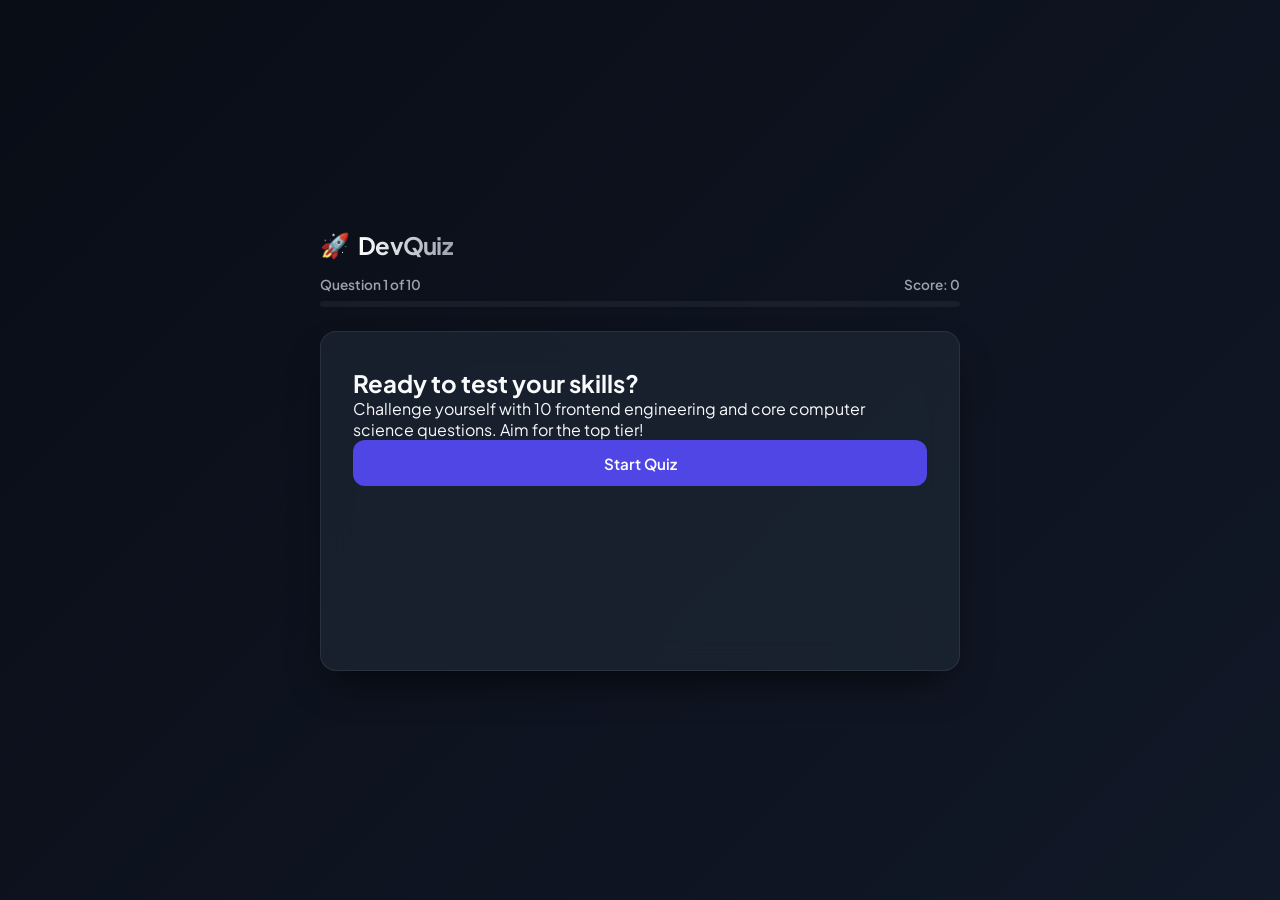
==== JS_DEMOS/Quiz-App/index.html @ 0dc33102 "app pushed" ====
<!DOCTYPE html>
<html lang="en">
<head>
  <meta charset="UTF-8">
  <meta name="viewport" content="width=device-width, initial-scale=1.0">
  <title>DevQuiz // Master the Frontend</title>
  <link rel="preconnect" href="https://fonts.googleapis.com">
  <link rel="preconnect" href="https://fonts.gstatic.com" crossorigin>
  <link href="https://fonts.googleapis.com/css2?family=Plus+Jakarta+Sans:wght@400;500;600;700&display=swap" rel="stylesheet">
  <link rel="stylesheet" href="style.css">
</head>
<body>

  <div class="quiz-container">
    <header class="quiz-header">
      <div class="brand">
        <span class="brand-icon">🚀</span>
        <h1>DevQuiz</h1>
      </div>
      <div id="quiz-progress-panel">
        <div class="progress-meta">
          <span id="question-counter">Question 1 of 10</span>
          <span id="score-counter">Score: 0</span>
        </div>
        <div class="progress-bar-bg">
          <div id="progress-bar-fill" style="width: 0%"></div>
        </div>
      </div>
    </header>

    <main class="quiz-card" id="quiz-card">
      <div id="start-screen" class="screen active">
        <h2>Ready to test your skills?</h2>
        <p>Challenge yourself with 10 frontend engineering and core computer science questions. Aim for the top tier!</p>
        <button id="start-btn" class="btn btn-primary">Start Quiz</button>
      </div>

      <div id="question-screen" class="screen">
        <h3 id="question-text" class="question-text">Question text goes here?</h3>
        <div id="options-container" class="options-container">
          </div>
        <div class="screen-footer">
          <p id="feedback-message" class="feedback-message"></p>
          <button id="next-btn" class="btn btn-primary hidden">Next Question</button>
        </div>
      </div>

      <div id="result-screen" class="screen">
        <div class="result-icon" id="result-icon">🏆</div>
        <h2 id="result-title">Quiz Completed!</h2>
        <p id="result-score-text" class="result-score-text">You scored 0 out of 10</p>
        <p id="result-motivation" class="result-motivation">Motivational text goes here.</p>
        <button id="restart-btn" class="btn btn-secondary">Try Again</button>
      </div>
    </main>
  </div>

  <script src="script.js"></script>
</body>
</html>
---- JS_DEMOS/Quiz-App/style.css ----
:root {
  --bg-gradient: linear-gradient(135deg, #090d16 0%, #111827 100%);
  --card-bg: rgba(31, 41, 55, 0.65);
  --glass-border: rgba(255, 255, 255, 0.08);
  --glass-highlight: rgba(255, 255, 255, 0.04);
  
  --text-main: #f9fafb;
  --text-muted: #9ca3af;
  
  --primary: #4f46e5;
  --primary-hover: #4338ca;
  --success: #10b981;
  --error: #ef4444;
  
  --radius-lg: 16px;
  --radius-md: 12px;
  --transition: all 0.25s cubic-bezier(0.4, 0, 0.2, 1);
}

* {
  box-sizing: border-box;
  margin: 0;
  padding: 0;
}

body {
  font-family: 'Plus Jakarta Sans', sans-serif;
  background: var(--bg-gradient);
  color: var(--text-main);
  min-height: 100vh;
  display: flex;
  justify-content: center;
  align-items: center;
  padding: 1.5rem;
}

/* ==========================================================================
   2. LAYOUT & CONTAINERS
   ========================================================================== */
.quiz-container {
  width: 100%;
  max-width: 640px;
  display: flex;
  flex-direction: column;
  gap: 1.5rem;
}

.quiz-header {
  display: flex;
  flex-direction: column;
  gap: 1rem;
}

.brand {
  display: flex;
  align-items: center;
  gap: 0.5rem;
}

.brand-icon {
  font-size: 1.5rem;
}

.brand h1 {
  font-size: 1.5rem;
  font-weight: 700;
  letter-spacing: -0.03em;
  background: linear-gradient(to right, #fff, var(--text-muted));
  -webkit-background-clip: text;
  -webkit-text-fill-color: transparent;
}

/* Progress HUD */
.progress-meta {
  display: flex;
  justify-content: space-between;
  font-size: 0.85rem;
  font-weight: 600;
  color: var(--text-muted);
  margin-bottom: 0.5rem;
}

.progress-bar-bg {
  background: rgba(255, 255, 255, 0.05);
  border-radius: 20px;
  height: 6px;
  overflow: hidden;
}

#progress-bar-fill {
  background: linear-gradient(90deg, #6366f1, var(--primary));
  height: 100%;
  width: 0%;
  transition: width 0.4s ease;
}

/* ==========================================================================
   3. CARD & SCREENS MANAGEMENT
   ========================================================================== */
.quiz-card {
  background: var(--card-bg);
  border: 1px solid var(--glass-border);
  border-radius: var(--radius-lg);
  padding: 2.25rem 2rem;
  backdrop-filter: blur(16px);
  -webkit-backdrop-filter: blur(16px);
  box-shadow: 0 20px 40px -15px rgba(0, 0, 0, 0.7);
  min-height: 340px;
  display: flex;
  flex-direction: column;
}

.screen {
  display: none;
  flex-direction: column;
  height: 100%;
  flex-grow: 1;
}

.screen.active {
  display: flex;
  animation: fadeIn 0.35s ease-out;
}

/* Question Content */
.question-text {
  font-size: 1.25rem;
  font-weight: 600;
  line-height: 1.5;
  margin-bottom: 1.75rem;
}

.options-container {
  display: flex;
  flex-direction: column;
  gap: 0.75rem;
  flex-grow: 1;
}

/* ==========================================================================
   4. BUTTONS & INTERACTIVE ELEMENTS
   ========================================================================== */
.btn {
  font-family: inherit;
  font-size: 0.95rem;
  font-weight: 600;
  padding: 0.85rem 1.5rem;
  border-radius: var(--radius-md);
  border: none;
  cursor: pointer;
  transition: var(--transition);
  display: inline-flex;
  justify-content: center;
  align-items: center;
}

.btn-primary {
  background: var(--primary);
  color: #ffffff;
}

.btn-primary:hover:not(:disabled) {
  background: var(--primary-hover);
  transform: translateY(-1px);
}

.btn-secondary {
  background: rgba(255, 255, 255, 0.08);
  color: var(--text-main);
  border: 1px solid var(--glass-border);
}

.btn-secondary:hover {
  background: rgba(255, 255, 255, 0.15);
}

/* Choice Buttons */
.option-btn {
  background: var(--glass-highlight);
  border: 1px solid var(--glass-border);
  color: var(--text-main);
  text-align: left;
  padding: 1rem 1.25rem;
  border-radius: var(--radius-md);
  font-family: inherit;
  font-size: 0.95rem;
  font-weight: 500;
  cursor: pointer;
  transition: var(--transition);
  position: relative;
  overflow: hidden;
}

.option-btn:hover:not(:disabled) {
  background: rgba(255, 255, 255, 0.08);
  border-color: rgba(255, 255, 255, 0.2);
  transform: translateX(4px);
}

/* Answer States */
.option-btn.correct {
  background: rgba(16, 185, 129, 0.15) !important;
  border-color: var(--success) !important;
  color: #d1fae5;
  font-weight: 600;
}

.option-btn.incorrect {
  background: rgba(239, 68, 68, 0.15) !important;
  border-color: var(--error) !important;
  color: #fee2e2;
}

.option-btn:disabled {
  cursor: not-allowed;
  opacity: 0.6;
}

/* ==========================================================================
   5. SCREEN FOOTER & STATUSES
   ========================================================================== */
.screen-footer {
  margin-top: 1.75rem;
  display: flex;
  justify-content: space-between;
  align-items: center;
  min-height: 44px;
}

.feedback-message {
  font-weight: 600;
  font-size: 0.95rem;
}

.feedback-message.correct-text { color: var(--success); }
.feedback-message.incorrect-text { color: var(--error); }

/* Result Layout */
#result-screen {
  text-align: center;
  align-items: center;
  justify-content: center;
  gap: 1rem;
}

.result-icon {
  font-size: 3.5rem;
  margin-bottom: 0.5rem;
}

.result-score-text {
  font-size: 1.5rem;
  font-weight: 700;
}

.result-motivation {
  color: var(--text-muted);
  font-size: 1rem;
  line-height: 1.5;
  max-width: 400px;
  margin-bottom: 1rem;
}

/* Utilities */
.hidden { display: none !important; }

@keyframes fadeIn {
  from { opacity: 0; transform: translateY(8px); }
  to { opacity: 1; transform: translateY(0); }
}

/* Mobile Responsiveness Rules */
@media (max-width: 480px) {
  body { padding: 1rem; }
  .quiz-card { padding: 1.5rem 1.25rem; }
  .question-text { font-size: 1.1rem; }
  .screen-footer { flex-direction: column; gap: 1rem; align-items: flex-start; }
  #next-btn { width: 100%; }
}
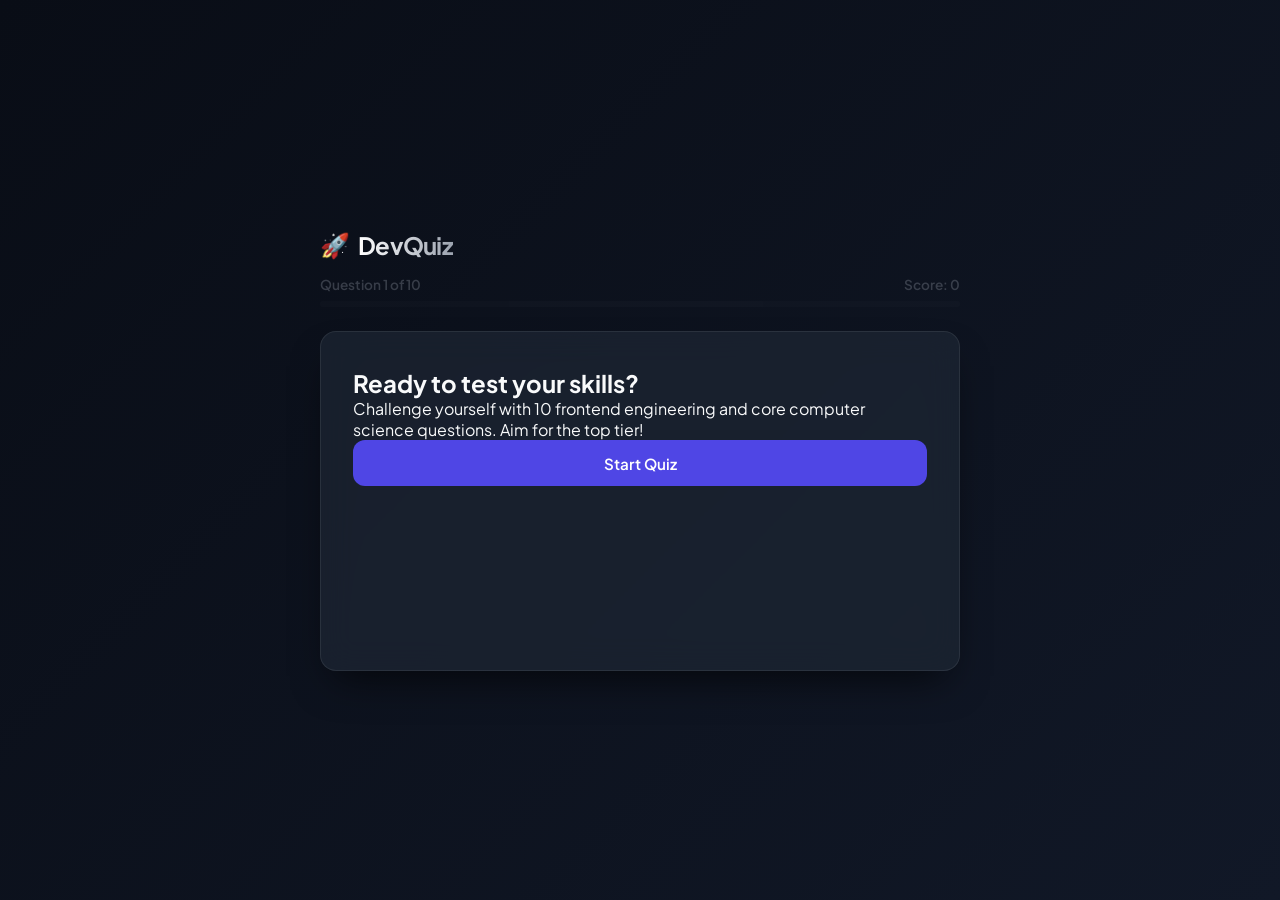
==== commit f99f5ce6: "script file added" ====
--- a/JS_DEMOS/Quiz-App/index.html
+++ b/JS_DEMOS/Quiz-App/index.html
@@ -55,6 +55,6 @@
     </main>
   </div>
 
-  <script src="script.js"></script>
+  <script src="app.js"></script>
 </body>
 </html>
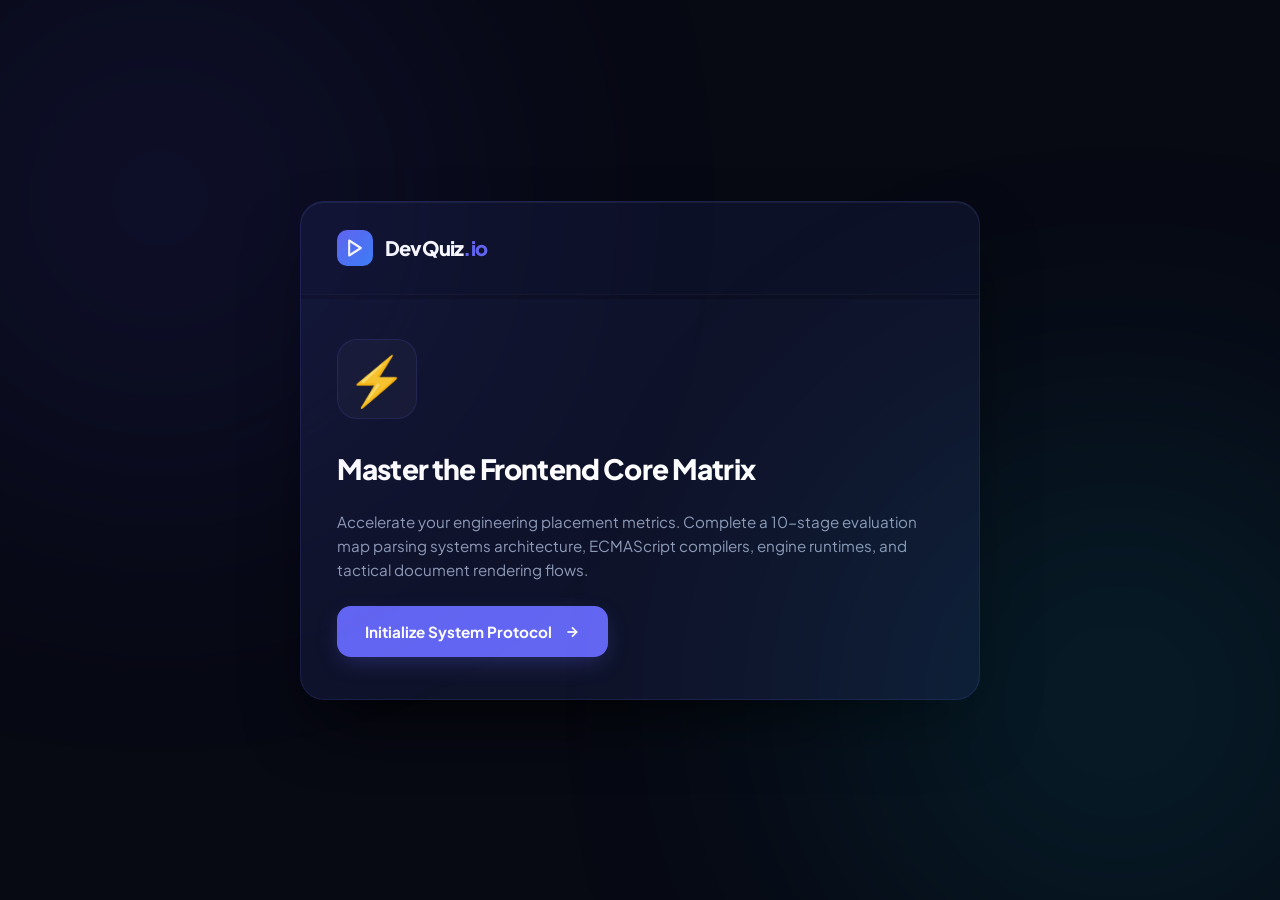
==== commit 7b2f3dc3: "ui imporved" ====
--- a/JS_DEMOS/Quiz-App/index.html
+++ b/JS_DEMOS/Quiz-App/index.html
@@ -3,58 +3,104 @@
 <head>
   <meta charset="UTF-8">
   <meta name="viewport" content="width=device-width, initial-scale=1.0">
-  <title>DevQuiz // Master the Frontend</title>
+  <title>DevQuiz Core // Engineering Assessment</title>
   <link rel="preconnect" href="https://fonts.googleapis.com">
   <link rel="preconnect" href="https://fonts.gstatic.com" crossorigin>
-  <link href="https://fonts.googleapis.com/css2?family=Plus+Jakarta+Sans:wght@400;500;600;700&display=swap" rel="stylesheet">
+  <link href="https://fonts.googleapis.com/css2?family=Plus+Jakarta+Sans:wght@400;500;600;700;800&family=JetBrains+Mono:wght@500;700&display=swap" rel="stylesheet">
   <link rel="stylesheet" href="style.css">
 </head>
 <body>
 
-  <div class="quiz-container">
-    <header class="quiz-header">
-      <div class="brand">
-        <span class="brand-icon">🚀</span>
-        <h1>DevQuiz</h1>
-      </div>
-      <div id="quiz-progress-panel">
-        <div class="progress-meta">
-          <span id="question-counter">Question 1 of 10</span>
-          <span id="score-counter">Score: 0</span>
+  <div id="aria-announcer" class="sr-only" aria-live="polite"></div>
+
+  <div class="app-stage">
+    <div class="glow-orb glow-1"></div>
+    <div class="glow-orb glow-2"></div>
+
+    <div class="quiz-window">
+      <header class="quiz-hud">
+        <div class="hud-brand">
+          <div class="logo-mark">
+            <svg width="20" height="20" viewBox="0 0 24 24" fill="none" stroke="currentColor" stroke-width="2.5" stroke-linecap="round" stroke-linejoin="round"><polygon points="5 3 19 12 5 21 5 3"></polygon></svg>
+          </div>
+          <span class="logo-text">DevQuiz<span class="text-accent">.io</span></span>
         </div>
-        <div class="progress-bar-bg">
-          <div id="progress-bar-fill" style="width: 0%"></div>
+        
+        <div id="hud-metrics" class="hud-metrics hidden">
+          <div class="metric-group">
+            <span class="metric-label">PROGRESS</span>
+            <span id="hud-counter" class="metric-value">01/10</span>
+          </div>
+          <div class="metric-divider"></div>
+          <div class="metric-group">
+            <span class="metric-label">SCORE</span>
+            <span id="hud-score" class="metric-value accent">000</span>
+          </div>
         </div>
-      </div>
-    </header>
+      </header>
 
-    <main class="quiz-card" id="quiz-card">
-      <div id="start-screen" class="screen active">
-        <h2>Ready to test your skills?</h2>
-        <p>Challenge yourself with 10 frontend engineering and core computer science questions. Aim for the top tier!</p>
-        <button id="start-btn" class="btn btn-primary">Start Quiz</button>
+      <div class="progress-track-wrapper">
+        <progress id="quiz-progress" value="0" max="100"></progress>
       </div>
 
-      <div id="question-screen" class="screen">
-        <h3 id="question-text" class="question-text">Question text goes here?</h3>
-        <div id="options-container" class="options-container">
+      <main class="quiz-viewport" id="quiz-viewport">
+        
+        <section id="start-screen" class="view-panel active" aria-labelledby="start-title">
+          <div class="hero-graphic">⚡</div>
+          <h2 id="start-title" class="view-title">Master the Frontend Core Matrix</h2>
+          <p class="view-description">Accelerate your engineering placement metrics. Complete a 10-stage evaluation map parsing systems architecture, ECMAScript compilers, engine runtimes, and tactical document rendering flows.</p>
+          <div class="cta-wrapper">
+            <button id="start-btn" class="btn btn-action">
+              <span>Initialize System Protocol</span>
+              <svg width="16" height="16" viewBox="0 0 24 24" fill="none" stroke="currentColor" stroke-width="2.5"><line x1="5" y1="12" x2="19" y2="12"></line><polyline points="12 5 19 12 12 19"></polyline></svg>
+            </button>
           </div>
-        <div class="screen-footer">
-          <p id="feedback-message" class="feedback-message"></p>
-          <button id="next-btn" class="btn btn-primary hidden">Next Question</button>
-        </div>
-      </div>
+        </section>
 
-      <div id="result-screen" class="screen">
-        <div class="result-icon" id="result-icon">🏆</div>
-        <h2 id="result-title">Quiz Completed!</h2>
-        <p id="result-score-text" class="result-score-text">You scored 0 out of 10</p>
-        <p id="result-motivation" class="result-motivation">Motivational text goes here.</p>
-        <button id="restart-btn" class="btn btn-secondary">Try Again</button>
-      </div>
-    </main>
+        <form id="question-screen" class="view-panel" onsubmit="event.preventDefault();">
+          <fieldset class="interactive-fieldset">
+            <legend id="question-text" class="question-prompt">Parsing system variables...</legend>
+            <div id="options-container" class="options-matrix">
+              </div>
+          </fieldset>
+
+          <footer class="viewport-footer">
+            <div id="feedback-tray" class="feedback-tray">
+              <span id="feedback-icon" class="feedback-icon"></span>
+              <p id="feedback-message" class="feedback-text" aria-live="polite"></p>
+            </div>
+            <button id="next-btn" type="button" class="btn btn-next hidden">
+              <span>Advance Phase</span>
+              <svg width="16" height="16" viewBox="0 0 24 24" fill="none" stroke="currentColor" stroke-width="2.5"><line x1="5" y1="12" x2="19" y2="12"></line><polyline points="12 5 19 12 12 19"></polyline></svg>
+            </button>
+          </footer>
+        </form>
+
+        <section id="result-screen" class="view-panel summary-layout" aria-labelledby="result-title">
+          <div id="result-badge-container" class="badge-emitter">
+            <div id="result-icon" class="metric-badge">🏆</div>
+          </div>
+          <h2 id="result-title" class="view-title">Evaluation Finalized</h2>
+          
+          <div class="score-data-plate">
+            <span class="plate-title">ACCURACY METRIC</span>
+            <div id="result-score-text" class="plate-score">00 / 10</div>
+          </div>
+
+          <p id="result-motivation" class="view-description text-center">Formulating runtime diagnostics data summary...</p>
+          
+          <div class="cta-wrapper">
+            <button id="restart-btn" type="button" class="btn btn-secondary">
+              <svg width="16" height="16" viewBox="0 0 24 24" fill="none" stroke="currentColor" stroke-width="2.5"><path d="M21.5 2v6h-6M21.34 15.57a10 10 0 1 1-.57-8.38l5.67-5.67"></path></svg>
+              <span>Recalibrate Terminal</span>
+            </button>
+          </div>
+        </section>
+
+      </main>
+    </div>
   </div>
 
-  <script src="app.js"></script>
+  <script src="script.js"></script>
 </body>
 </html>
--- a/JS_DEMOS/Quiz-App/style.css
+++ b/JS_DEMOS/Quiz-App/style.css
@@ -1,21 +1,25 @@
 
 :root {
-  --bg-gradient: linear-gradient(135deg, #090d16 0%, #111827 100%);
-  --card-bg: rgba(31, 41, 55, 0.65);
-  --glass-border: rgba(255, 255, 255, 0.08);
-  --glass-highlight: rgba(255, 255, 255, 0.04);
+  --surface-space: #070913;
+  --surface-panel: #0f132a;
+  --surface-card: #161c3d;
+  --border-subtle: rgba(99, 102, 241, 0.15);
+  --border-vibrant: rgba(99, 102, 241, 0.4);
   
-  --text-main: #f9fafb;
-  --text-muted: #9ca3af;
+  --chrome-txt: #ffffff;
+  --muted-txt: #8f9bb7;
   
-  --primary: #4f46e5;
-  --primary-hover: #4338ca;
-  --success: #10b981;
-  --error: #ef4444;
-  
-  --radius-lg: 16px;
-  --radius-md: 12px;
-  --transition: all 0.25s cubic-bezier(0.4, 0, 0.2, 1);
+  --accent-neon: #6366f1;
+  --accent-glow: rgba(99, 102, 241, 0.35);
+  --state-success: #10b981;
+  --state-success-bg: rgba(16, 185, 129, 0.08);
+  --state-error: #f43f5e;
+  --state-error-bg: rgba(244, 63, 94, 0.08);
+
+  --radius-panel: 24px;
+  --radius-element: 14px;
+  --motion-elastic: all 0.4s cubic-bezier(0.175, 0.885, 0.32, 1.1);
+  --motion-fast: all 0.2s cubic-bezier(0.4, 0, 0.2, 1);
 }
 
 * {
@@ -26,255 +30,362 @@
 
 body {
   font-family: 'Plus Jakarta Sans', sans-serif;
-  background: var(--bg-gradient);
-  color: var(--text-main);
+  background-color: var(--surface-space);
+  color: var(--chrome-txt);
   min-height: 100vh;
   display: flex;
   justify-content: center;
   align-items: center;
   padding: 1.5rem;
-}
-
-/* ==========================================================================
-   2. LAYOUT & CONTAINERS
-   ========================================================================== */
-.quiz-container {
+  overflow-x: hidden;
+  position: relative;
+}
+
+/* Screen Reader Optimization Utility */
+.sr-only {
+  position: absolute;
+  width: 1px;
+  height: 1px;
+  padding: 0;
+  margin: -1px;
+  overflow: hidden;
+  clip: rect(0, 0, 0, 0);
+  border: 0;
+}
+
+/* ==========================================================================
+   2. AMBIENT GRAPHICS SYSTEM
+   ========================================================================== */
+.app-stage {
+  position: relative;
   width: 100%;
-  max-width: 640px;
+  max-width: 680px;
+  z-index: 5;
+}
+
+.glow-orb {
+  position: fixed;
+  width: 45vw;
+  height: 45vw;
+  border-radius: 50%;
+  filter: blur(140px);
+  z-index: 1;
+  opacity: 0.12;
+  pointer-events: none;
+}
+.glow-1 { top: -10%; left: -10%; background: #4f46e5; }
+.glow-2 { bottom: -10%; right: -10%; background: #06b6d4; }
+
+/* ==========================================================================
+   3. ARCHITECTURAL LAYOUTS (HUD & VIEWPORT)
+   ========================================================================== */
+.quiz-window {
+  background: var(--surface-panel);
+  border: 1px solid var(--border-subtle);
+  border-radius: var(--radius-panel);
+  box-shadow: 0 30px 70px -20px rgba(0, 0, 0, 0.8),
+              inset 0 1px 0px rgba(255, 255, 255, 0.1);
+  overflow: hidden;
+  backdrop-filter: blur(24px);
+  -webkit-backdrop-filter: blur(24px);
+}
+
+.quiz-hud {
+  display: flex;
+  justify-content: space-between;
+  align-items: center;
+  padding: 1.75rem 2.25rem;
+  background: rgba(11, 15, 36, 0.4);
+  border-bottom: 1px solid rgba(255, 255, 255, 0.03);
+}
+
+.hud-brand {
+  display: flex;
+  align-items: center;
+  gap: 0.75rem;
+}
+
+.logo-mark {
+  background: linear-gradient(135deg, var(--accent-neon), #3b82f6);
+  padding: 0.5rem;
+  border-radius: 10px;
+  color: #fff;
+  display: flex;
+}
+
+.logo-text {
+  font-size: 1.25rem;
+  font-weight: 800;
+  letter-spacing: -0.04em;
+}
+.logo-text .text-accent { color: var(--accent-neon); }
+
+.hud-metrics {
+  display: flex;
+  align-items: center;
+  gap: 1.25rem;
+  animation: viewFadeIn 0.3s cubic-bezier(0.4, 0, 0.2, 1) forwards;
+}
+
+.metric-group {
   display: flex;
   flex-direction: column;
-  gap: 1.5rem;
-}
-
-.quiz-header {
-  display: flex;
-  flex-direction: column;
-  gap: 1rem;
-}
-
-.brand {
-  display: flex;
-  align-items: center;
-  gap: 0.5rem;
-}
-
-.brand-icon {
-  font-size: 1.5rem;
-}
-
-.brand h1 {
-  font-size: 1.5rem;
+  align-items: flex-end;
+}
+
+.metric-label {
+  font-family: 'JetBrains Mono', monospace;
+  font-size: 0.65rem;
   font-weight: 700;
-  letter-spacing: -0.03em;
-  background: linear-gradient(to right, #fff, var(--text-muted));
-  -webkit-background-clip: text;
-  -webkit-text-fill-color: transparent;
-}
-
-/* Progress HUD */
-.progress-meta {
-  display: flex;
-  justify-content: space-between;
-  font-size: 0.85rem;
-  font-weight: 600;
-  color: var(--text-muted);
+  color: var(--muted-txt);
+  letter-spacing: 0.1em;
+}
+
+.metric-value {
+  font-family: 'JetBrains Mono', monospace;
+  font-size: 1.15rem;
+  font-weight: 700;
+  color: var(--chrome-txt);
+}
+.metric-value.accent { color: #3b82f6; }
+
+.metric-divider {
+  width: 1px;
+  height: 24px;
+  background: rgba(255, 255, 255, 0.08);
+}
+
+/* Semantic Progress Mechanics */
+.progress-track-wrapper { width: 100%; height: 4px; background: rgba(0,0,0,0.2); }
+
+#quiz-progress {
+  display: block;
+  width: 100%;
+  height: 100%;
+  appearance: none;
+  border: none;
+}
+#quiz-progress::-webkit-progress-bar { background-color: transparent; }
+#quiz-progress::-webkit-progress-value {
+  background: linear-gradient(90deg, var(--accent-neon), #3b82f6);
+  transition: width 0.4s ease;
+}
+#quiz-progress::-moz-progress-bar {
+  background: linear-gradient(90deg, var(--accent-neon), #3b82f6);
+}
+
+/* ==========================================================================
+   4. CONTENT PLATFORM VIEWS
+   ========================================================================== */
+.quiz-viewport { padding: 2.5rem 2.25rem; min-height: 400px; display: flex; flex-direction: column; }
+
+.view-panel { display: none; flex-direction: column; gap: 1.5rem; width: 100%; height: 100%; flex-grow: 1; }
+.view-panel.active { display: flex; animation: viewSlideUp 0.45s cubic-bezier(0.16, 1, 0.3, 1) Scoped; }
+
+.view-title { font-size: 1.75rem; font-weight: 800; letter-spacing: -0.03em; line-height: 1.25; }
+.view-description { color: var(--muted-txt); font-size: 0.95rem; line-height: 1.6; }
+
+.hero-graphic {
+  font-size: 3rem;
+  background: rgba(255,255,255,0.03);
+  width: 80px;
+  height: 80px;
+  display: flex;
+  align-items: center;
+  justify-content: center;
+  border-radius: 20px;
+  border: 1px solid var(--border-subtle);
   margin-bottom: 0.5rem;
 }
 
-.progress-bar-bg {
-  background: rgba(255, 255, 255, 0.05);
-  border-radius: 20px;
-  height: 6px;
-  overflow: hidden;
-}
-
-#progress-bar-fill {
-  background: linear-gradient(90deg, #6366f1, var(--primary));
-  height: 100%;
-  width: 0%;
-  transition: width 0.4s ease;
-}
-
-/* ==========================================================================
-   3. CARD & SCREENS MANAGEMENT
-   ========================================================================== */
-.quiz-card {
-  background: var(--card-bg);
-  border: 1px solid var(--glass-border);
-  border-radius: var(--radius-lg);
-  padding: 2.25rem 2rem;
-  backdrop-filter: blur(16px);
-  -webkit-backdrop-filter: blur(16px);
-  box-shadow: 0 20px 40px -15px rgba(0, 0, 0, 0.7);
-  min-height: 340px;
-  display: flex;
-  flex-direction: column;
-}
-
-.screen {
-  display: none;
-  flex-direction: column;
-  height: 100%;
-  flex-grow: 1;
-}
-
-.screen.active {
-  display: flex;
-  animation: fadeIn 0.35s ease-out;
-}
-
-/* Question Content */
-.question-text {
-  font-size: 1.25rem;
-  font-weight: 600;
-  line-height: 1.5;
-  margin-bottom: 1.75rem;
-}
-
-.options-container {
-  display: flex;
-  flex-direction: column;
-  gap: 0.75rem;
-  flex-grow: 1;
-}
-
-/* ==========================================================================
-   4. BUTTONS & INTERACTIVE ELEMENTS
+/* Interactive Question Matrix Layout */
+.interactive-fieldset { border: none; padding: 0; margin: 0; display: flex; flex-direction: column; gap: 1.5rem; }
+.question-prompt { font-size: 1.35rem; font-weight: 700; line-height: 1.4; letter-spacing: -0.02em; color: var(--chrome-txt); }
+
+.options-matrix { display: flex; flex-direction: column; gap: 0.85rem; }
+
+/* ==========================================================================
+   5. COMPONENT INTERFACE (BUTTONS / CHOICES)
    ========================================================================== */
 .btn {
   font-family: inherit;
   font-size: 0.95rem;
-  font-weight: 600;
-  padding: 0.85rem 1.5rem;
-  border-radius: var(--radius-md);
+  font-weight: 700;
+  padding: 1rem 1.75rem;
+  border-radius: var(--radius-element);
   border: none;
   cursor: pointer;
-  transition: var(--transition);
   display: inline-flex;
+  align-items: center;
   justify-content: center;
-  align-items: center;
-}
-
-.btn-primary {
-  background: var(--primary);
+  gap: 0.75rem;
+  transition: var(--motion-fast);
+}
+
+.btn-action {
+  background: var(--accent-neon);
+  color: #fff;
+  box-shadow: 0 8px 24px -6px var(--accent-glow);
+}
+.btn-action:hover {
+  background: #5356e6;
+  box-shadow: 0 12px 28px -4px var(--accent-glow);
+  transform: translateY(-1px);
+}
+
+.btn-next {
+  background: #ffffff;
+  color: var(--surface-space);
+}
+.btn-next:hover:not(:disabled) {
+  background: rgba(255,255,255,0.9);
+  transform: translateY(-1px);
+}
+
+.btn-secondary {
+  background: rgba(255,255,255,0.04);
+  color: var(--chrome-txt);
+  border: 1px solid var(--border-subtle);
+}
+.btn-secondary:hover { background: rgba(255,255,255,0.08); border-color: var(--border-vibrant); }
+
+.btn:disabled { opacity: 0.5; cursor: not-allowed; transform: none !important; }
+
+/* Selection Variant Nodes */
+.choice-item-wrapper { position: relative; width: 100%; }
+
+.choice-radio-input {
+  position: absolute;
+  opacity: 0;
+  width: 0; height: 0;
+}
+
+.choice-control-plate {
+  display: flex;
+  align-items: center;
+  padding: 1.15rem 1.5rem;
+  background: var(--surface-card);
+  border: 1px solid var(--border-subtle);
+  border-radius: var(--radius-element);
+  cursor: pointer;
+  font-size: 0.95rem;
+  font-weight: 600;
+  color: #d1d9e9;
+  transition: var(--motion-fast);
+}
+
+.choice-item-wrapper:hover .choice-control-plate {
+  background: rgba(255,255,255,0.02);
+  border-color: var(--border-vibrant);
   color: #ffffff;
-}
-
-.btn-primary:hover:not(:disabled) {
-  background: var(--primary-hover);
-  transform: translateY(-1px);
-}
-
-.btn-secondary {
-  background: rgba(255, 255, 255, 0.08);
-  color: var(--text-main);
-  border: 1px solid var(--glass-border);
-}
-
-.btn-secondary:hover {
-  background: rgba(255, 255, 255, 0.15);
-}
-
-/* Choice Buttons */
-.option-btn {
-  background: var(--glass-highlight);
-  border: 1px solid var(--glass-border);
-  color: var(--text-main);
-  text-align: left;
-  padding: 1rem 1.25rem;
-  border-radius: var(--radius-md);
-  font-family: inherit;
-  font-size: 0.95rem;
-  font-weight: 500;
-  cursor: pointer;
-  transition: var(--transition);
-  position: relative;
-  overflow: hidden;
-}
-
-.option-btn:hover:not(:disabled) {
-  background: rgba(255, 255, 255, 0.08);
-  border-color: rgba(255, 255, 255, 0.2);
   transform: translateX(4px);
 }
 
-/* Answer States */
-.option-btn.correct {
-  background: rgba(16, 185, 129, 0.15) !important;
-  border-color: var(--success) !important;
-  color: #d1fae5;
-  font-weight: 600;
-}
-
-.option-btn.incorrect {
-  background: rgba(239, 68, 68, 0.15) !important;
-  border-color: var(--error) !important;
-  color: #fee2e2;
-}
-
-.option-btn:disabled {
+/* Interactive Feedback Answer Matrices States */
+.choice-item-wrapper.state-correct .choice-control-plate {
+  background: var(--state-success-bg) !important;
+  border-color: var(--state-success) !important;
+  color: #a7f3d0 !important;
+}
+
+.choice-item-wrapper.state-incorrect .choice-control-plate {
+  background: var(--state-error-bg) !important;
+  border-color: var(--state-error) !important;
+  color: #fca5a5 !important;
+}
+
+.choice-radio-input:disabled + .choice-control-plate {
   cursor: not-allowed;
-  opacity: 0.6;
-}
-
-/* ==========================================================================
-   5. SCREEN FOOTER & STATUSES
-   ========================================================================== */
-.screen-footer {
-  margin-top: 1.75rem;
+  opacity: 0.5;
+}
+.choice-item-wrapper:hover .choice-radio-input:disabled + .choice-control-plate {
+  transform: none;
+}
+
+/* ==========================================================================
+   6. FOOTER INTERFACE & FEEDBACK SYSTEM
+   ========================================================================== */
+.viewport-footer {
+  margin-top: auto;
+  padding-top: 2rem;
   display: flex;
   justify-content: space-between;
   align-items: center;
-  min-height: 44px;
-}
-
-.feedback-message {
-  font-weight: 600;
-  font-size: 0.95rem;
-}
-
-.feedback-message.correct-text { color: var(--success); }
-.feedback-message.incorrect-text { color: var(--error); }
-
-/* Result Layout */
-#result-screen {
-  text-align: center;
+  min-height: 80px;
+  gap: 1.5rem;
+}
+
+.feedback-tray {
+  display: flex;
+  align-items: center;
+  gap: 0.75rem;
+  opacity: 0;
+  transform: translateY(6px);
+  transition: var(--motion-fast);
+}
+.feedback-tray.revealed { opacity: 1; transform: translateY(0); }
+
+.feedback-icon { font-size: 1.25rem; display: flex; }
+.feedback-text { font-size: 0.95rem; font-weight: 700; }
+
+.feedback-tray.correct-state { color: var(--state-success); }
+.feedback-tray.incorrect-state { color: var(--state-error); }
+
+/* ==========================================================================
+   7. EVALUATION RESULTS CONTAINER
+   ========================================================================== */
+.summary-layout { align-items: center; text-align: center; padding: 1rem 0; }
+
+.badge-emitter { position: relative; margin-bottom: 0.5rem; }
+.metric-badge {
+  font-size: 3.5rem;
+  width: 100px;
+  height: 100px;
+  background: rgba(255,255,255,0.03);
+  border: 1px solid var(--border-vibrant);
+  display: flex;
   align-items: center;
   justify-content: center;
-  gap: 1rem;
-}
-
-.result-icon {
-  font-size: 3.5rem;
-  margin-bottom: 0.5rem;
-}
-
-.result-score-text {
-  font-size: 1.5rem;
-  font-weight: 700;
-}
-
-.result-motivation {
-  color: var(--text-muted);
-  font-size: 1rem;
-  line-height: 1.5;
-  max-width: 400px;
-  margin-bottom: 1rem;
-}
-
-/* Utilities */
+  border-radius: 30px;
+  box-shadow: 0 10px 30px rgba(0,0,0,0.3);
+}
+
+.score-data-plate {
+  background: rgba(0, 0, 0, 0.2);
+  border: 1px solid var(--border-subtle);
+  padding: 1.25rem 2.5rem;
+  border-radius: var(--radius-element);
+  display: flex;
+  flex-direction: column;
+  gap: 0.25rem;
+  margin: 0.5rem 0;
+}
+
+.plate-title { font-family: 'JetBrains Mono', monospace; font-size: 0.7rem; font-weight: 700; color: var(--muted-txt); letter-spacing: 0.1em; }
+.plate-score { font-family: 'JetBrains Mono', monospace; font-size: 2rem; font-weight: 800; color: var(--chrome-txt); }
+
+.text-center { text-align: center; }
 .hidden { display: none !important; }
 
-@keyframes fadeIn {
-  from { opacity: 0; transform: translateY(8px); }
+/* ==========================================================================
+   8. SYSTEM ANIMATION PIPELINES
+   ========================================================================== */
+@keyframes viewSlideUp {
+  from { opacity: 0; transform: translateY(16px); }
   to { opacity: 1; transform: translateY(0); }
 }
 
-/* Mobile Responsiveness Rules */
-@media (max-width: 480px) {
+@keyframes viewFadeIn {
+  from { opacity: 0; } to { opacity: 1; }
+}
+
+/* Responsive Adaptive Viewport Matrix */
+@media (max-width: 580px) {
   body { padding: 1rem; }
-  .quiz-card { padding: 1.5rem 1.25rem; }
-  .question-text { font-size: 1.1rem; }
-  .screen-footer { flex-direction: column; gap: 1rem; align-items: flex-start; }
-  #next-btn { width: 100%; }
+  .quiz-viewport { padding: 2rem 1.5rem; }
+  .quiz-hud { padding: 1.5rem 1.5rem; }
+  .view-title { font-size: 1.4rem; }
+  .question-prompt { font-size: 1.15rem; }
+  .viewport-footer { flex-direction: column; align-items: flex-start; gap: 1.25rem; }
+  .btn-next, .cta-wrapper, .btn { width: 100%; }
 }
